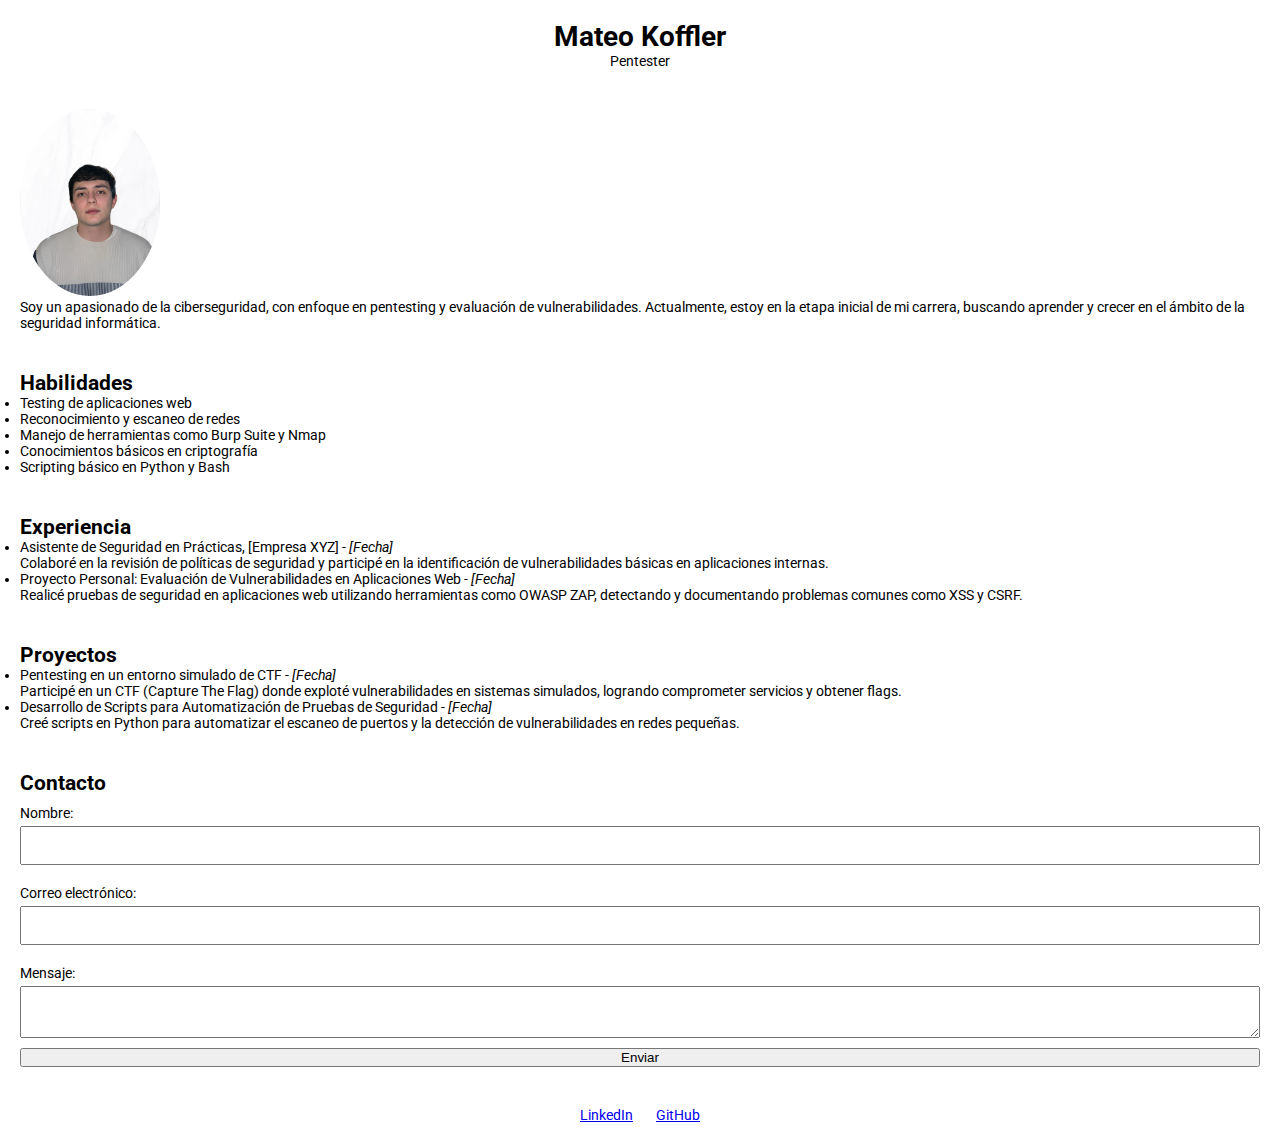
==== index.html @ f2f8ccd5 "Estructura inicial del portfolio" ====
<!DOCTYPE html>
<html lang="en">
<head>
    <meta charset="UTF-8">
    <meta name="viewport" content="width=device-width, initial-scale=1.0">
    <title>Portfolio de Mateo Koffler</title>
    <link rel="stylesheet" href="css/style.css">
    <link rel="preconnect" href="https://fonts.googleapis.com">
    <link rel="preconnect" href="https://fonts.gstatic.com" crossorigin>
    <link href="https://fonts.googleapis.com/css2?family=Roboto:ital,wght@0,100;0,300;0,400;0,500;0,700;0,900;1,100;1,300;1,400;1,500;1,700;1,900&display=swap" rel="stylesheet">
</head>
<body>
    <header>
        <h1>Mateo Koffler</h1>
        <p>Pentester</p>
    </header>

    <section class="descripcion">
        <img src="img/Foto-yo.jpg">
        <p>Soy un apasionado de la ciberseguridad, con enfoque en pentesting y evaluación de vulnerabilidades. Actualmente, estoy en la etapa inicial de mi carrera, buscando aprender y crecer en el ámbito de la seguridad informática.</p>
    </section>

    <section class="habilidades">
        <h2>Habilidades</h2>
        <ul>
            <li>Testing de aplicaciones web</li>
            <li>Reconocimiento y escaneo de redes</li>
            <li>Manejo de herramientas como Burp Suite y Nmap</li>
            <li>Conocimientos básicos en criptografía</li>
            <li>Scripting básico en Python y Bash</li>
        </ul>
    </section>

    <section class="experiencia">
        <h2>Experiencia</h2>
        <ul>
            <li>Asistente de Seguridad en Prácticas, [Empresa XYZ] - <em>[Fecha]</em><br>
                Colaboré en la revisión de políticas de seguridad y participé en la identificación de vulnerabilidades básicas en aplicaciones internas.</li>
            <li>Proyecto Personal: Evaluación de Vulnerabilidades en Aplicaciones Web - <em>[Fecha]</em><br>
                Realicé pruebas de seguridad en aplicaciones web utilizando herramientas como OWASP ZAP, detectando y documentando problemas comunes como XSS y CSRF.</li>
        </ul>
    </section>

    <section class="proyectos">
        <h2>Proyectos</h2>
        <ul>
            <li>Pentesting en un entorno simulado de CTF - <em>[Fecha]</em><br>
                Participé en un CTF (Capture The Flag) donde exploté vulnerabilidades en sistemas simulados, logrando comprometer servicios y obtener flags.</li>
            <li>Desarrollo de Scripts para Automatización de Pruebas de Seguridad - <em>[Fecha]</em><br>
                Creé scripts en Python para automatizar el escaneo de puertos y la detección de vulnerabilidades en redes pequeñas.</li>
        </ul>
    </section>

    <section class="contacto">
        <h2>Contacto</h2>
        <form action="enviar.php" method="post">
            <label for="nombre">Nombre:</label>
            <input type="text" id="nombre" name="nombre" required>
            <label for="email">Correo electrónico:</label>
            <input type="email" id="email" name="email" required>
            <label for="mensaje">Mensaje:</label>
            <textarea id="mensaje" name="mensaje" required></textarea>
            <button type="submit">Enviar</button>
        </form>
    </section>

    <footer>
        <a href="https://www.linkedin.com/in/mateo-koffler-857348232/" target="_blank">LinkedIn</a>
        <a href="https://github.com/m4tte-sh" target="_blank">GitHub</a>
    </footer>    
</body>
</html>
---- css/style.css ----
* {margin: 0; padding: 0; box-sizing: border-box;}

body {
    font-family: "Roboto";
    font-size: 14px;
}

header {
    text-align: center;
    padding: 20px;
}

.descripcion img {
    max-width: 140px;
    border-radius: 50%;
}

section {
    padding: 20px;
}

form {
    display: flex;
    flex-direction: column;
}

form label {
    margin: 10px 0 5px;
}

form input, form textarea {
    padding: 10px;
    margin-bottom: 10px;
}

footer {
    text-align: center;
    padding: 20px;
}

footer a {
    margin: 0 10px;
}
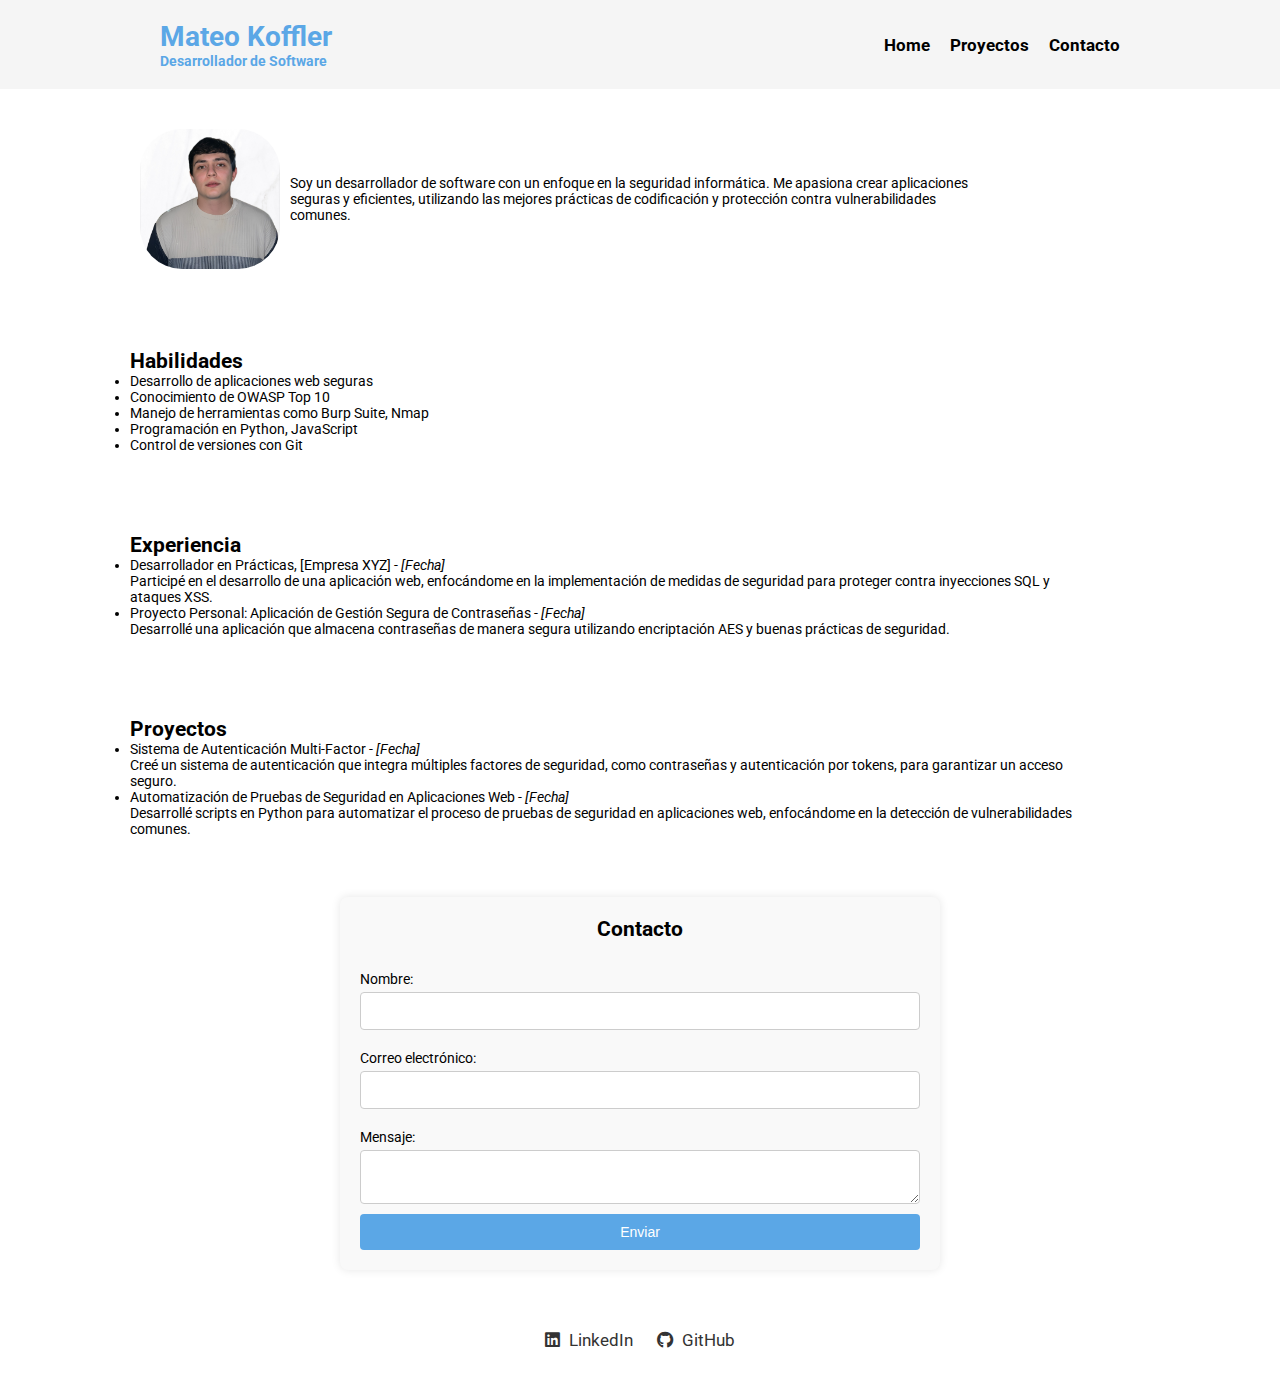
==== commit 97c9b572: "Estilizado y modificaciones" ====
--- a/index.html
+++ b/index.html
@@ -8,65 +8,83 @@
     <link rel="preconnect" href="https://fonts.googleapis.com">
     <link rel="preconnect" href="https://fonts.gstatic.com" crossorigin>
     <link href="https://fonts.googleapis.com/css2?family=Roboto:ital,wght@0,100;0,300;0,400;0,500;0,700;0,900;1,100;1,300;1,400;1,500;1,700;1,900&display=swap" rel="stylesheet">
+    <link rel="stylesheet" href="https://cdnjs.cloudflare.com/ajax/libs/font-awesome/6.0.0-beta3/css/all.min.css">
 </head>
 <body>
     <header>
-        <h1>Mateo Koffler</h1>
-        <p>Pentester</p>
+        <nav class="nav">
+            <div class="navegacion-links">
+                <div class="nav_quien-soy">
+                    <h1>Mateo Koffler</h1>
+                    <p>Desarrollador de Software</p>
+                </div>
+                <div class="nav_li">
+                    <a href="#descripcion">Home</a>
+                    <a href="#proyectos">Proyectos</a>
+                    <a href="#contacto">Contacto</a>
+                </div>
+            </div>
+        </nav>
     </header>
 
-    <section class="descripcion">
-        <img src="img/Foto-yo.jpg">
-        <p>Soy un apasionado de la ciberseguridad, con enfoque en pentesting y evaluación de vulnerabilidades. Actualmente, estoy en la etapa inicial de mi carrera, buscando aprender y crecer en el ámbito de la seguridad informática.</p>
-    </section>
-
-    <section class="habilidades">
-        <h2>Habilidades</h2>
-        <ul>
-            <li>Testing de aplicaciones web</li>
-            <li>Reconocimiento y escaneo de redes</li>
-            <li>Manejo de herramientas como Burp Suite y Nmap</li>
-            <li>Conocimientos básicos en criptografía</li>
-            <li>Scripting básico en Python y Bash</li>
-        </ul>
-    </section>
-
-    <section class="experiencia">
-        <h2>Experiencia</h2>
-        <ul>
-            <li>Asistente de Seguridad en Prácticas, [Empresa XYZ] - <em>[Fecha]</em><br>
-                Colaboré en la revisión de políticas de seguridad y participé en la identificación de vulnerabilidades básicas en aplicaciones internas.</li>
-            <li>Proyecto Personal: Evaluación de Vulnerabilidades en Aplicaciones Web - <em>[Fecha]</em><br>
-                Realicé pruebas de seguridad en aplicaciones web utilizando herramientas como OWASP ZAP, detectando y documentando problemas comunes como XSS y CSRF.</li>
-        </ul>
-    </section>
-
-    <section class="proyectos">
-        <h2>Proyectos</h2>
-        <ul>
-            <li>Pentesting en un entorno simulado de CTF - <em>[Fecha]</em><br>
-                Participé en un CTF (Capture The Flag) donde exploté vulnerabilidades en sistemas simulados, logrando comprometer servicios y obtener flags.</li>
-            <li>Desarrollo de Scripts para Automatización de Pruebas de Seguridad - <em>[Fecha]</em><br>
-                Creé scripts en Python para automatizar el escaneo de puertos y la detección de vulnerabilidades en redes pequeñas.</li>
-        </ul>
-    </section>
-
-    <section class="contacto">
-        <h2>Contacto</h2>
-        <form action="enviar.php" method="post">
-            <label for="nombre">Nombre:</label>
-            <input type="text" id="nombre" name="nombre" required>
-            <label for="email">Correo electrónico:</label>
-            <input type="email" id="email" name="email" required>
-            <label for="mensaje">Mensaje:</label>
-            <textarea id="mensaje" name="mensaje" required></textarea>
-            <button type="submit">Enviar</button>
-        </form>
-    </section>
-
-    <footer>
-        <a href="https://www.linkedin.com/in/mateo-koffler-857348232/" target="_blank">LinkedIn</a>
-        <a href="https://github.com/m4tte-sh" target="_blank">GitHub</a>
-    </footer>    
+    <main class="main-content">
+        <section class="descripcion" id="descripcion">
+            <img src="img/Foto-yo.jpg">
+            <p>Soy un desarrollador de software con un enfoque en la seguridad informática. Me apasiona crear aplicaciones seguras y eficientes, utilizando las mejores prácticas de codificación y protección contra vulnerabilidades comunes.</p>
+        </section>
+    
+        <section class="habilidades">
+            <h2>Habilidades</h2>
+            <ul>
+                <li>Desarrollo de aplicaciones web seguras</li>
+                <li>Conocimiento de OWASP Top 10</li>
+                <li>Manejo de herramientas como Burp Suite, Nmap</li>
+                <li>Programación en Python, JavaScript</li>
+                <li>Control de versiones con Git</li>
+            </ul>
+        </section>
+    
+        <section class="experiencia">
+            <h2>Experiencia</h2>
+            <ul>
+                <li>Desarrollador en Prácticas, [Empresa XYZ] - <em>[Fecha]</em><br>
+                Participé en el desarrollo de una aplicación web, enfocándome en la implementación de medidas de seguridad para proteger contra inyecciones SQL y ataques XSS.</li>
+                <li>Proyecto Personal: Aplicación de Gestión Segura de Contraseñas - <em>[Fecha]</em><br>
+                Desarrollé una aplicación que almacena contraseñas de manera segura utilizando encriptación AES y buenas prácticas de seguridad.</li>
+            </ul>
+        </section>
+    
+        <section class="proyectos" id="proyectos">
+            <h2>Proyectos</h2>
+            <ul>
+                <li>Sistema de Autenticación Multi-Factor - <em>[Fecha]</em><br>
+                Creé un sistema de autenticación que integra múltiples factores de seguridad, como contraseñas y autenticación por tokens, para garantizar un acceso seguro.</li>
+                <li>Automatización de Pruebas de Seguridad en Aplicaciones Web - <em>[Fecha]</em><br>
+                Desarrollé scripts en Python para automatizar el proceso de pruebas de seguridad en aplicaciones web, enfocándome en la detección de vulnerabilidades comunes.</li>
+            </ul>
+        </section>
+    
+        <section class="contacto" id="contacto">
+            <h2>Contacto</h2>
+            <form action="enviar.php" method="post">
+                <label for="nombre">Nombre:</label>
+                <input type="text" id="nombre" name="nombre" required>
+                <label for="email">Correo electrónico:</label>
+                <input type="email" id="email" name="email" required>
+                <label for="mensaje">Mensaje:</label>
+                <textarea id="mensaje" name="mensaje" required></textarea>
+                <button type="submit">Enviar</button>
+            </form>
+        </section>
+    
+        <footer>
+            <a href="https://www.linkedin.com/in/mateo-koffler-857348232/" target="_blank">
+                <i class="fab fa-linkedin"></i> LinkedIn    
+            </a>
+            <a href="https://github.com/m4tte-sh" target="_blank">
+                <i class="fab fa-github"></i> GitHub
+            </a>
+        </footer>  
+    </main>  
 </body>
 </html>--- a/css/style.css
+++ b/css/style.css
@@ -6,17 +6,82 @@
 }
 
 header {
-    text-align: center;
+    width: 100%;
+    background-color: rgb(245,245,245);
+}
+
+header nav{
+    max-width: 1000px;
+    margin: 0 auto;
     padding: 20px;
 }
 
+header .nav_quien-soy {
+    font-weight: bold;
+    color: #5ba7e6;
+    font-size: 1em;
+}
+
+header .navegacion-links{
+    margin: auto;
+    display: flex;
+    justify-content: space-between;
+    flex-direction: row;
+}
+
+header .nav_li{
+    display: flex;
+    gap: 20px;
+    align-items: center;
+}
+
+header .nav_li a{
+    text-decoration: none;
+    font-weight: bold;
+    color: black;
+    font-size: 1.2em;
+}
+
+.descripcion {
+    display: flex;
+    align-items: center;
+    max-width: 900px;
+}
+
+
 .descripcion img {
     max-width: 140px;
-    border-radius: 50%;
+    border-radius: 30%;
+    margin-inline: 10px;
+}
+
+.main-content{
+    max-width: 1100px;
+    margin: 20px auto;
+    padding: 0 20px;
+}
+
+.descripcion, .habilidades, .experiencia, .proyectos, .contacto {
+    margin-bottom: 40px;
 }
 
 section {
     padding: 20px;
+    max-width: 1000px;
+}
+
+.contacto{
+    max-width: 600px;
+    margin: 0 auto 40px auto;
+    padding: 20px;
+    background-color: #f9f9f9;
+    border-radius: 8px;
+    box-shadow: 0px 0px 10px rgba(0, 0, 0, 0.1);
+}
+
+.contacto h2 {
+    text-align: center;
+    margin-bottom: 20px;
 }
 
 form {
@@ -31,6 +96,23 @@
 form input, form textarea {
     padding: 10px;
     margin-bottom: 10px;
+    border: 1px solid #ccc;
+    border-radius: 4px;
+    font-size: 1em;
+}
+
+form button {
+    padding: 10px 20px;
+    background-color: #5ba7e6;
+    color: white;
+    border: none;
+    border-radius: 4px;
+    cursor: pointer;
+    font-size: 1em;
+}
+
+form button:hover {
+    background-color: #4a91c5;
 }
 
 footer {
@@ -40,4 +122,15 @@
 
 footer a {
     margin: 0 10px;
+    text-decoration: none;
+    color: #333;
+    font-size: 1.2em;
+}
+
+footer a:hover {
+    color: #0077b5;
+}
+
+footer i {
+    margin-right: 5px;
 }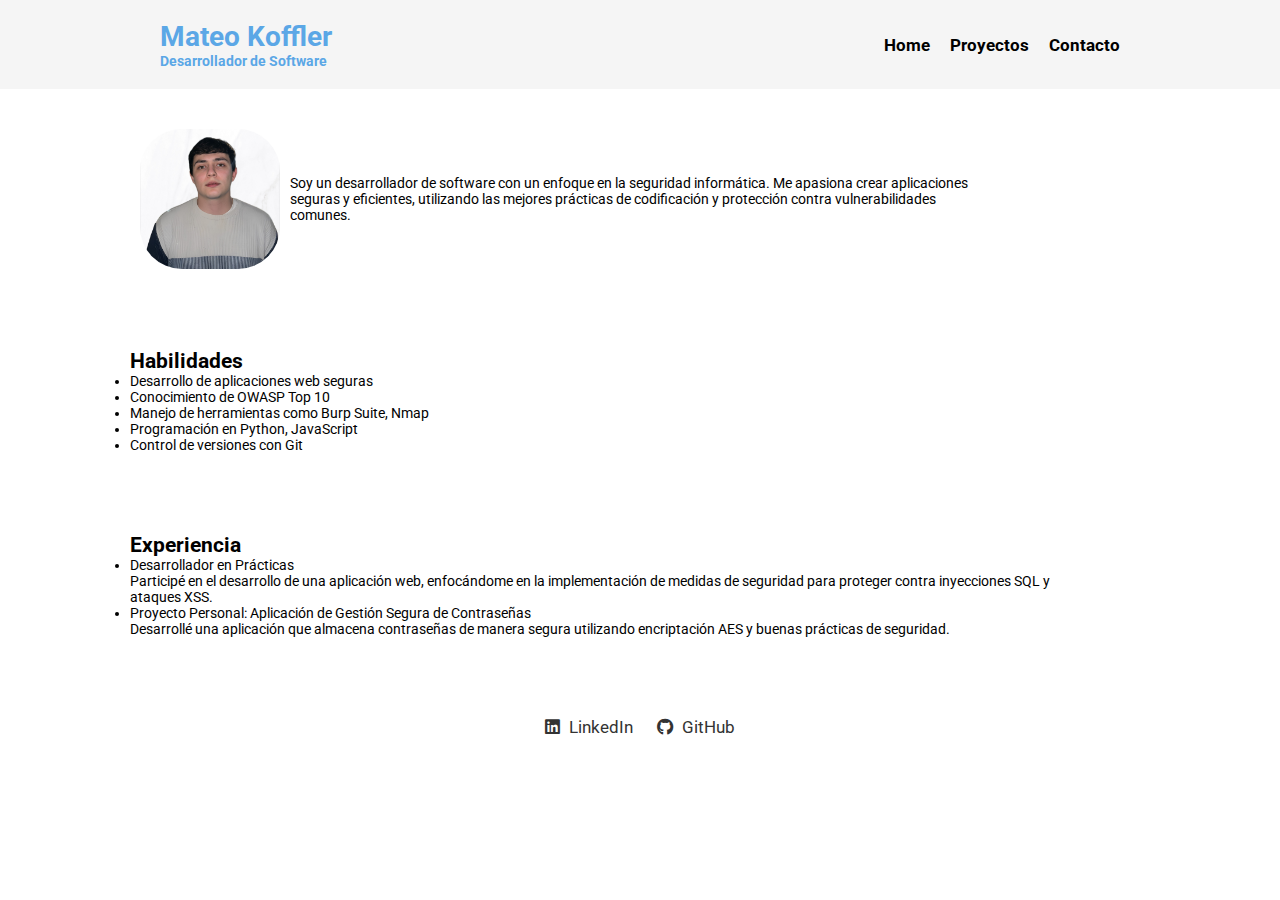
==== commit 94eab983: "Arreglos del commit anterior" ====
--- a/index.html
+++ b/index.html
@@ -19,9 +19,9 @@
                     <p>Desarrollador de Software</p>
                 </div>
                 <div class="nav_li">
-                    <a href="#descripcion">Home</a>
-                    <a href="#proyectos">Proyectos</a>
-                    <a href="#contacto">Contacto</a>
+                    <a href="index.html">Home</a>
+                    <a href="proyectos.html">Proyectos</a>
+                    <a href="contacto.html">Contacto</a>
                 </div>
             </div>
         </nav>
@@ -47,44 +47,20 @@
         <section class="experiencia">
             <h2>Experiencia</h2>
             <ul>
-                <li>Desarrollador en Prácticas, [Empresa XYZ] - <em>[Fecha]</em><br>
+                <li>Desarrollador en Prácticas<br>
                 Participé en el desarrollo de una aplicación web, enfocándome en la implementación de medidas de seguridad para proteger contra inyecciones SQL y ataques XSS.</li>
-                <li>Proyecto Personal: Aplicación de Gestión Segura de Contraseñas - <em>[Fecha]</em><br>
+                <li>Proyecto Personal: Aplicación de Gestión Segura de Contraseñas<br>
                 Desarrollé una aplicación que almacena contraseñas de manera segura utilizando encriptación AES y buenas prácticas de seguridad.</li>
             </ul>
         </section>
-    
-        <section class="proyectos" id="proyectos">
-            <h2>Proyectos</h2>
-            <ul>
-                <li>Sistema de Autenticación Multi-Factor - <em>[Fecha]</em><br>
-                Creé un sistema de autenticación que integra múltiples factores de seguridad, como contraseñas y autenticación por tokens, para garantizar un acceso seguro.</li>
-                <li>Automatización de Pruebas de Seguridad en Aplicaciones Web - <em>[Fecha]</em><br>
-                Desarrollé scripts en Python para automatizar el proceso de pruebas de seguridad en aplicaciones web, enfocándome en la detección de vulnerabilidades comunes.</li>
-            </ul>
-        </section>
-    
-        <section class="contacto" id="contacto">
-            <h2>Contacto</h2>
-            <form action="enviar.php" method="post">
-                <label for="nombre">Nombre:</label>
-                <input type="text" id="nombre" name="nombre" required>
-                <label for="email">Correo electrónico:</label>
-                <input type="email" id="email" name="email" required>
-                <label for="mensaje">Mensaje:</label>
-                <textarea id="mensaje" name="mensaje" required></textarea>
-                <button type="submit">Enviar</button>
-            </form>
-        </section>
-    
-        <footer>
-            <a href="https://www.linkedin.com/in/mateo-koffler-857348232/" target="_blank">
-                <i class="fab fa-linkedin"></i> LinkedIn    
-            </a>
-            <a href="https://github.com/m4tte-sh" target="_blank">
-                <i class="fab fa-github"></i> GitHub
-            </a>
-        </footer>  
-    </main>  
+    </main>
+    <footer>
+        <a href="https://www.linkedin.com/in/mateo-koffler-857348232/" target="_blank">
+            <i class="fab fa-linkedin"></i> LinkedIn    
+        </a>
+        <a href="https://github.com/m4tte-sh" target="_blank">
+            <i class="fab fa-github"></i> GitHub
+        </a>
+    </footer>
 </body>
 </html>--- a/css/style.css
+++ b/css/style.css
@@ -40,6 +40,10 @@
     font-weight: bold;
     color: black;
     font-size: 1.2em;
+}
+
+header .nav_li a:hover {
+    color: #0077b5;
 }
 
 .descripcion {
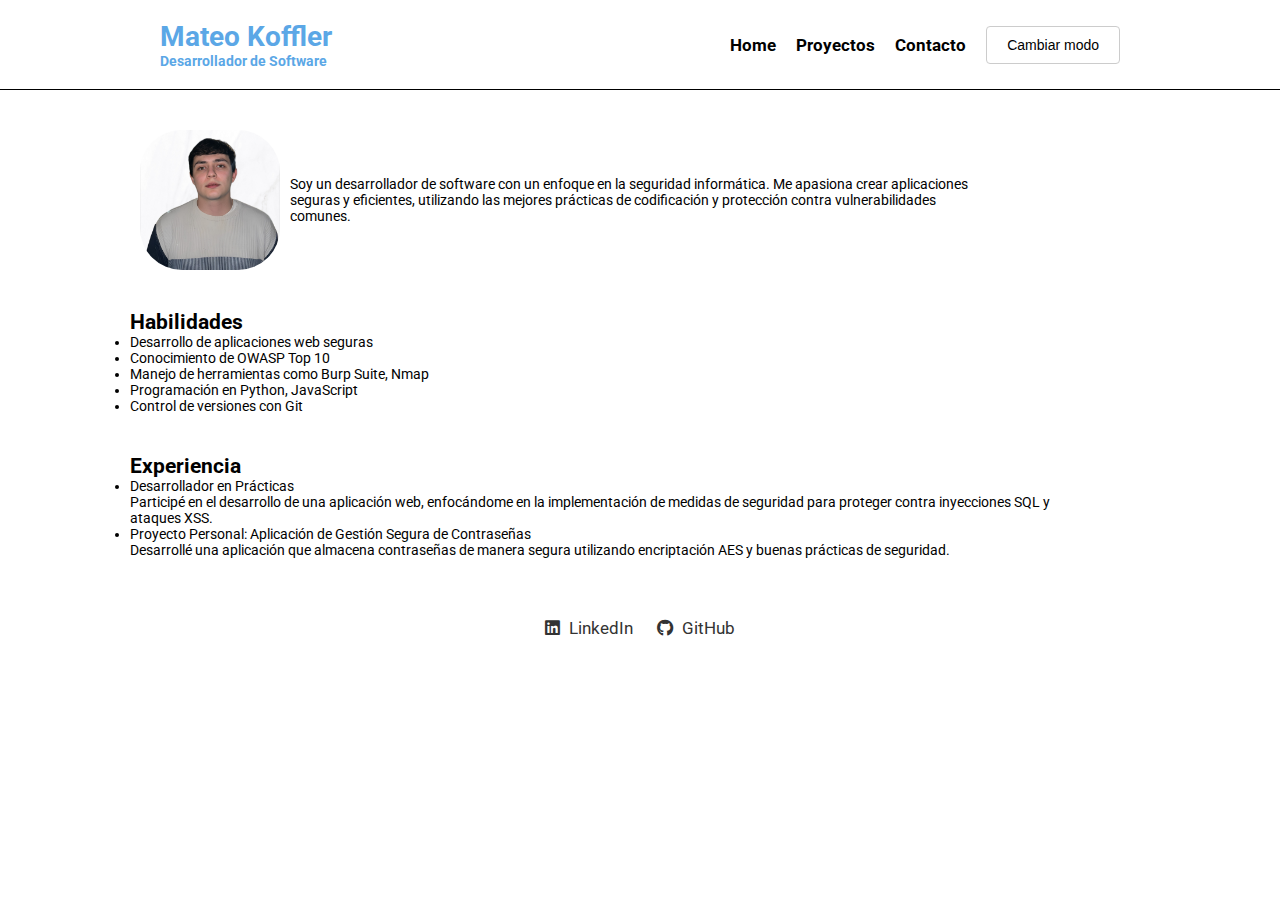
==== commit b58bbbdd: "Modo Oscuro" ====
--- a/index.html
+++ b/index.html
@@ -22,6 +22,7 @@
                     <a href="index.html">Home</a>
                     <a href="proyectos.html">Proyectos</a>
                     <a href="contacto.html">Contacto</a>
+                    <button class="cambiar-modo">Cambiar modo</button>
                 </div>
             </div>
         </nav>
@@ -62,5 +63,6 @@
             <i class="fab fa-github"></i> GitHub
         </a>
     </footer>
+    <script src="js/script.js"></script>
 </body>
 </html>--- a/css/style.css
+++ b/css/style.css
@@ -1,16 +1,23 @@
-* {margin: 0; padding: 0; box-sizing: border-box;}
+* {
+    margin: 0;
+    padding: 0;
+    box-sizing: border-box;
+}
 
 body {
-    font-family: "Roboto";
+    font-family: "Roboto", sans-serif;
     font-size: 14px;
+    background-color: #ffffff;
+    color: #000000;
+    transition: background-color 0.3s, color 0.3s;
 }
 
 header {
     width: 100%;
-    background-color: rgb(245,245,245);
+    border-bottom: #000000 1px solid;
 }
 
-header nav{
+header nav {
     max-width: 1000px;
     margin: 0 auto;
     padding: 20px;
@@ -22,20 +29,20 @@
     font-size: 1em;
 }
 
-header .navegacion-links{
+header .navegacion-links {
     margin: auto;
     display: flex;
     justify-content: space-between;
     flex-direction: row;
 }
 
-header .nav_li{
+header .nav_li {
     display: flex;
     gap: 20px;
     align-items: center;
 }
 
-header .nav_li a{
+header .nav_li a {
     text-decoration: none;
     font-weight: bold;
     color: black;
@@ -46,12 +53,46 @@
     color: #0077b5;
 }
 
+.cambiar-modo {
+    background-color: #ffffff;
+    color: #000000;
+    border: 1px solid #cccccc;
+    padding: 10px 20px;
+    border-radius: 4px;
+    cursor: pointer;
+    font-size: 1em;
+    transition: background-color 0.3s, color 0.3s;
+}
+
+.cambiar-modo:hover {
+    background-color: #f0f0f0;
+}
+
+/* Estilos para el tema oscuro */
+body.dark-mode {
+    background-color: #121212;
+    color: #ffffff;
+}
+
+body.dark-mode a {
+    color: #bb86fc;
+}
+
+body.dark-mode .cambiar-modo {
+    background-color: #333333;
+    color: #ffffff;
+    border: 1px solid #555555;
+}
+
+body.dark-mode .cambiar-modo:hover {
+    background-color: #444444;
+}
+
 .descripcion {
     display: flex;
     align-items: center;
     max-width: 900px;
 }
-
 
 .descripcion img {
     max-width: 140px;
@@ -59,14 +100,10 @@
     margin-inline: 10px;
 }
 
-.main-content{
+.main-content {
     max-width: 1100px;
     margin: 20px auto;
     padding: 0 20px;
-}
-
-.descripcion, .habilidades, .experiencia, .proyectos, .contacto {
-    margin-bottom: 40px;
 }
 
 section {
@@ -74,7 +111,7 @@
     max-width: 1000px;
 }
 
-.contacto{
+.contacto {
     max-width: 600px;
     margin: 0 auto 40px auto;
     padding: 20px;
@@ -86,6 +123,7 @@
 .contacto h2 {
     text-align: center;
     margin-bottom: 20px;
+    color:#000000
 }
 
 form {
@@ -95,6 +133,7 @@
 
 form label {
     margin: 10px 0 5px;
+    color:#000000
 }
 
 form input, form textarea {
@@ -108,7 +147,7 @@
 form button {
     padding: 10px 20px;
     background-color: #5ba7e6;
-    color: white;
+    color: black;
     border: none;
     border-radius: 4px;
     cursor: pointer;
@@ -137,4 +176,4 @@
 
 footer i {
     margin-right: 5px;
-}+}
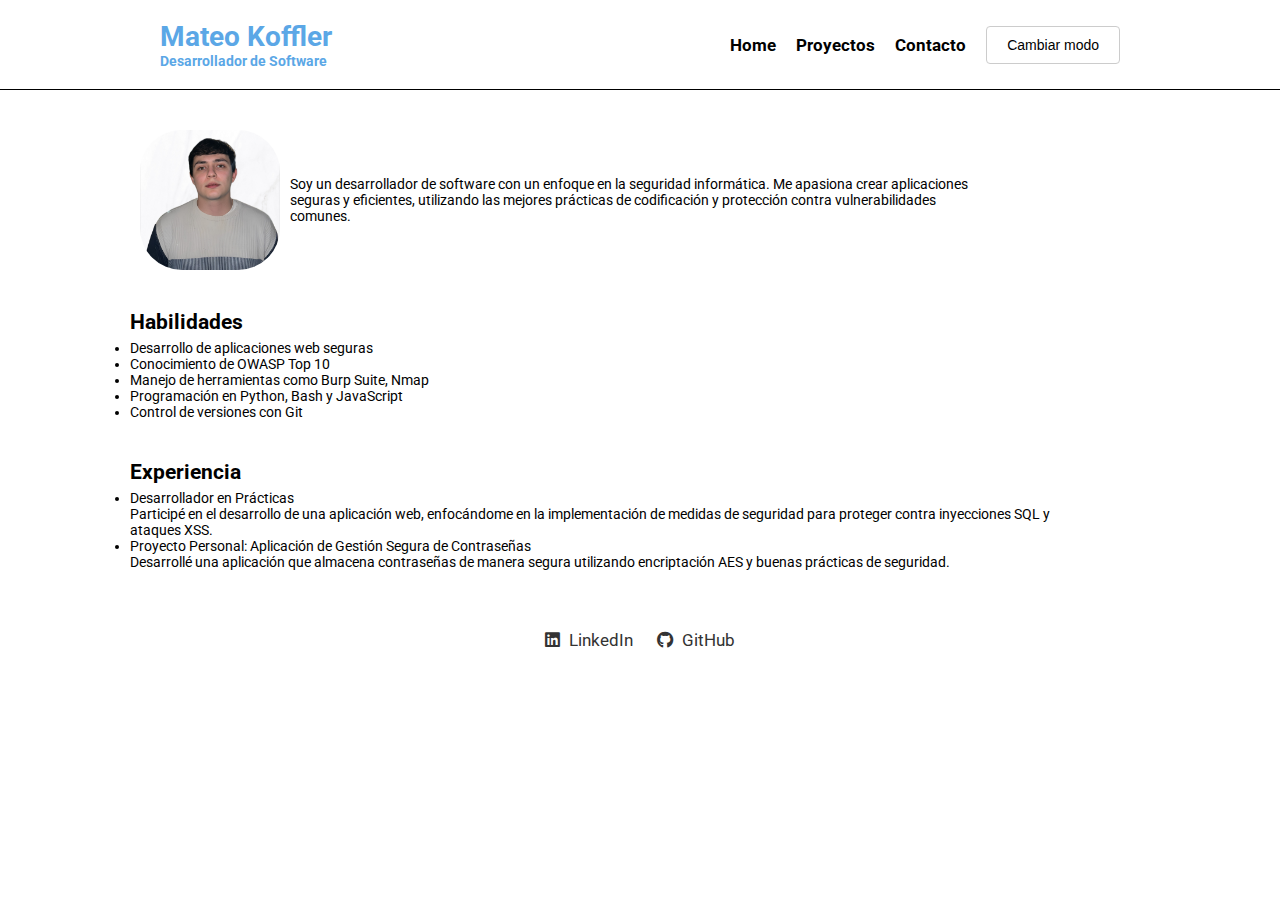
==== commit 5208ac8e: "Ultimos detalles" ====
--- a/index.html
+++ b/index.html
@@ -40,7 +40,7 @@
                 <li>Desarrollo de aplicaciones web seguras</li>
                 <li>Conocimiento de OWASP Top 10</li>
                 <li>Manejo de herramientas como Burp Suite, Nmap</li>
-                <li>Programación en Python, JavaScript</li>
+                <li>Programación en Python, Bash y JavaScript</li>
                 <li>Control de versiones con Git</li>
             </ul>
         </section>
--- a/css/style.css
+++ b/css/style.css
@@ -76,6 +76,13 @@
 
 body.dark-mode a {
     color: #bb86fc;
+    text-decoration: none;
+    font-weight: bold;
+    color: #ffffff;
+}
+
+body.dark-mode a:hover {
+    color: #0077b5;
 }
 
 body.dark-mode .cambiar-modo {
@@ -109,6 +116,10 @@
 section {
     padding: 20px;
     max-width: 1000px;
+}
+
+section h2{
+    margin-bottom: 6px;
 }
 
 .contacto {
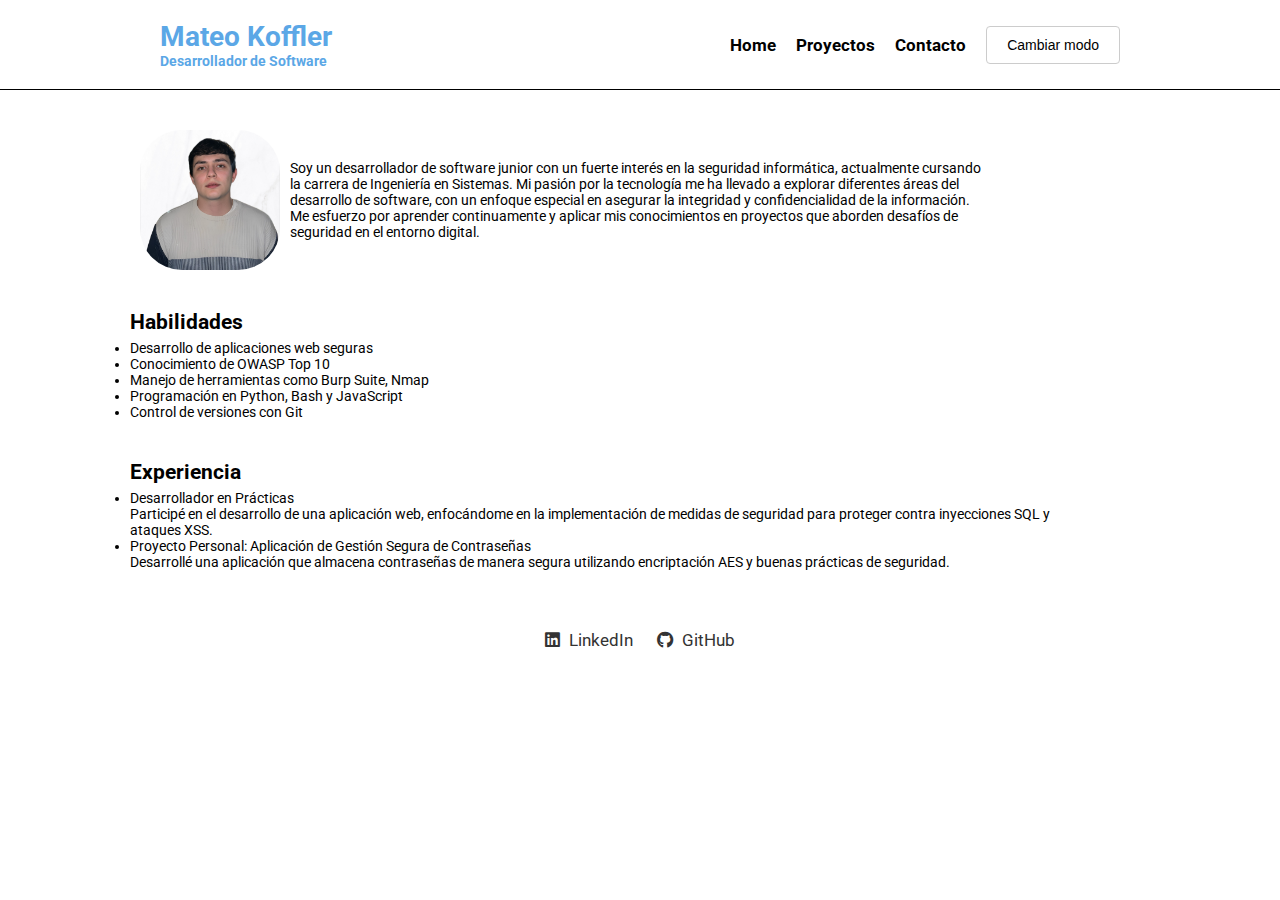
==== commit 5b9ee6e2: "Ultimos detalles finales" ====
--- a/index.html
+++ b/index.html
@@ -31,7 +31,7 @@
     <main class="main-content">
         <section class="descripcion" id="descripcion">
             <img src="img/Foto-yo.jpg">
-            <p>Soy un desarrollador de software con un enfoque en la seguridad informática. Me apasiona crear aplicaciones seguras y eficientes, utilizando las mejores prácticas de codificación y protección contra vulnerabilidades comunes.</p>
+            <p>Soy un desarrollador de software junior con un fuerte interés en la seguridad informática, actualmente cursando la carrera de Ingeniería en Sistemas. Mi pasión por la tecnología me ha llevado a explorar diferentes áreas del desarrollo de software, con un enfoque especial en asegurar la integridad y confidencialidad de la información. Me esfuerzo por aprender continuamente y aplicar mis conocimientos en proyectos que aborden desafíos de seguridad en el entorno digital.</p>
         </section>
     
         <section class="habilidades">
--- a/css/style.css
+++ b/css/style.css
@@ -148,11 +148,13 @@
 }
 
 form input, form textarea {
+    width: 100%;
     padding: 10px;
     margin-bottom: 10px;
     border: 1px solid #ccc;
     border-radius: 4px;
     font-size: 1em;
+    resize: none;
 }
 
 form button {
